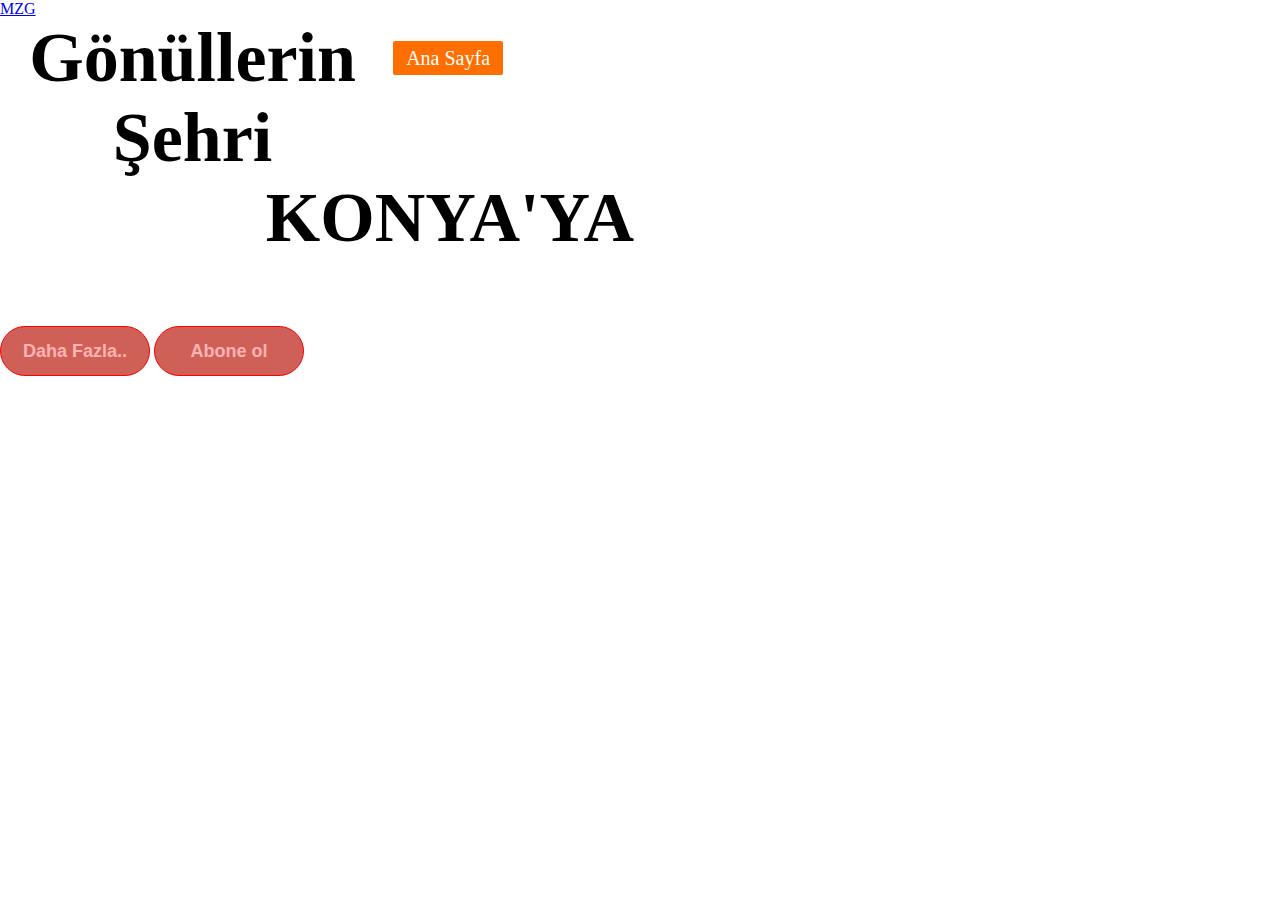
==== index.html @ 87d497ff "Add files via upload" ====
<!DOCTYPE html>
<html lang="en">
<head>
    <meta charset="UTF-8">
    <meta name="viewport" content="width=device-width, initial-scale=1.0">
    <title>MZG</title>
    <link rel="stylesheet" href="style.css">
</head>
<body>
    <div class="container">
        <div class="navbar">
            <div class="logo">
                <a href="#">MZG</a>
            </div>
            <ul>
                <!-- Buraya id ekleyip tıklayınca sayfanın ilgili bölümüne inen ekle -->
                <li><a href="#" class="active"> Ana Sayfa </a></li>
                <li><a href="#"> Gezilecek Yerler </a></li>
                <li><a href="#"> Kültürel Yerler </a></li>
                <li><a href="#"> Yemekler </a></li>
                <li><a href="#"> Hakkımızda </a></li>
                <li><a href="#"> İletişim </a></li>
            </ul>
        </div>
        <div class="center">
            <h1>Gönüllerin Şehri KONYA'YA</h1>
            <h2>HOŞGELDİNİZ</h2>
            <div class="buttons">
                <button>Daha Fazla..</button>
                <button>Abone ol</button>
            </div>
        </div>
    </div>
</body>
</html>
---- style.css ----
*{
    margin: 0;
    padding: 0;
}

.container{
    /* Logo eklemek için url ye resmin adını yaz abc.jpg  */
    background: url(deniz.jpg); 
    height: 100vh;
    background-size: 100% 100%;
}

.container.navbar {
    width: 100%;
    height: 80px;
    background: rgba(200,30,40,0.4);
}



.navbar.logo{
    display: inline-block;
    margin-left: 50px;
    margin-top: 20px;
    float: left; /* Logoyu sola hizala */
    margin-left: 50px;
    margin-top: 20px;
}

.navbar.logo a{
    /* Alt çizgiyi silmek için */
    text-decoration: none; 
    font-size: 30px;
    font-family: sans-serif;
    color: #f3f3f3;
}

.navbar ul {
    float: right; /* Menüyü sağa hizala */
    margin-right: 50px;
}

.navbar ul li{
    /* Başındaki madde işaretlerini silmek için */
    list-style: none;
    /* Yanyana sıralama */
    display: inline-block;
    margin: 0 8px;
    line-height: 80px;
}

.navbar ul li a{
    color: white;
    text-decoration: none;
    font-size: 20px;
    padding: 6px 13px;
    /* navbardaki font ayarlama */
    font-family: Roboto;
    transition: 0.5s;
}

.navbar ul li a.active,
.navbar ul li a:hover{
    background: #ff6e00;
    border-radius: 2px;
}
.container.center{
    position: absolute;
    top: 50%;
    left: 50%;
    transform: translate(-50%,-50%);
    font-family: sans-serif;
    user-select: none;
}
.center h1{
    color: black;
    font-size: 70px;
    font-weight: bold;
    width: 900px;
    text-align: center;
}

.center h2{
    color: white;
    font-size: 50px;
    font-weight: bold;
    width: 885px;
    margin-top: 10px;
    text-align: center;
}

.center.buttons{
    margin: 35px 280px;
}

.buttons button{
    height: 50px;
    width: 150px;
    font-size: 18px;
    font-weight: bold;
    color: #ffb3b3;
    background: rgb(207,96,88);
    border: solid 1px red;
    cursor: pointer;
    outline: none;
    border-radius: 25px;
    transition: .5s;
}
.buttons button:hover{
    background: #f3f3f3;
}
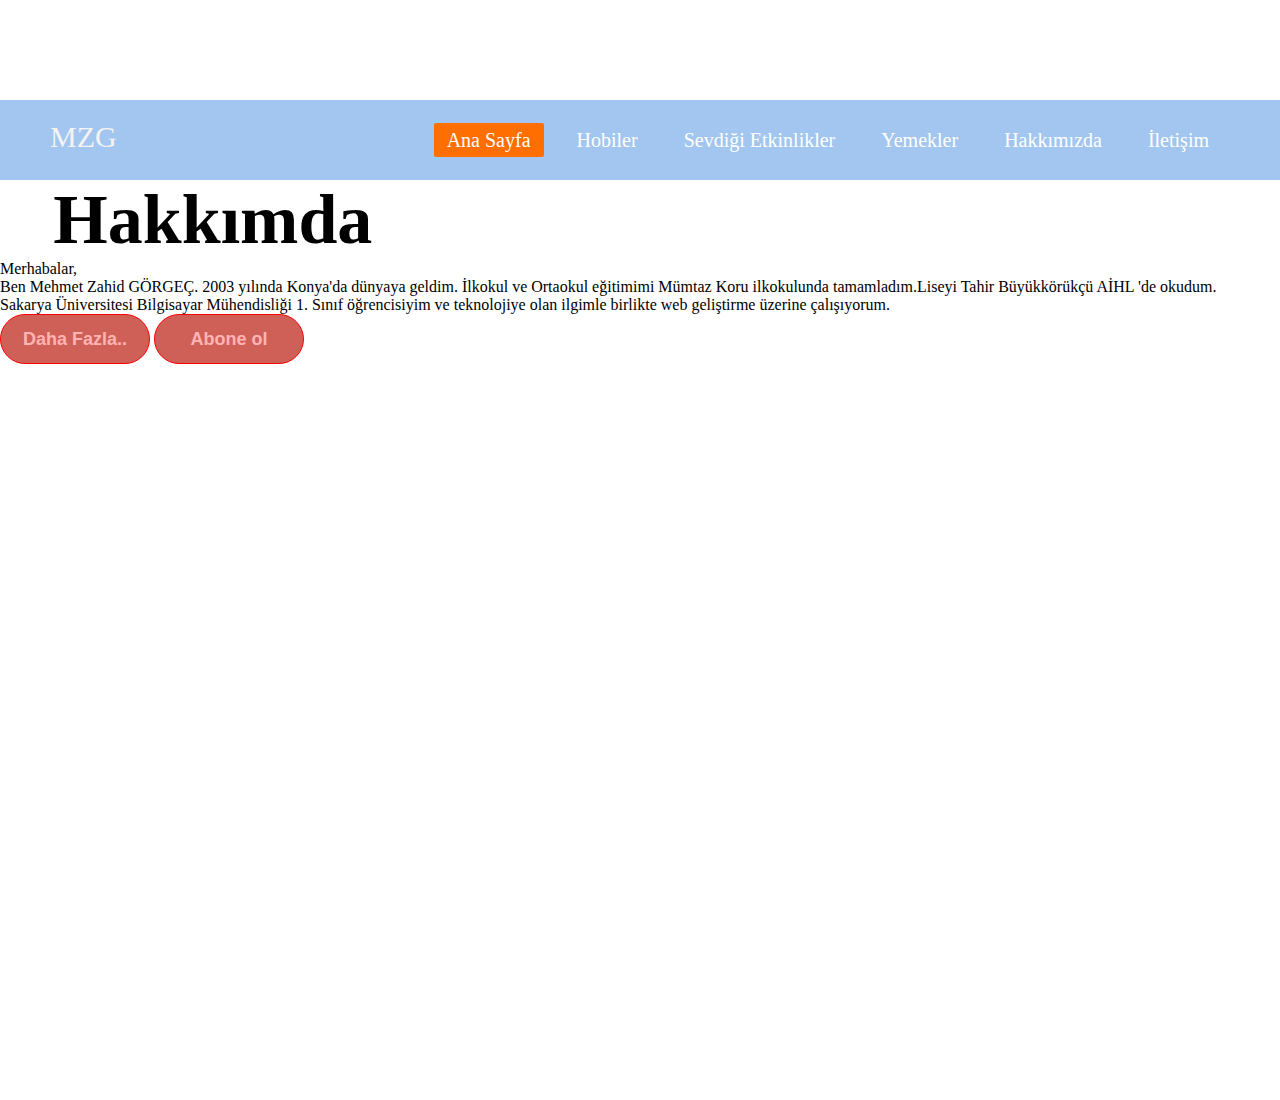
==== commit 143d42b2: "Add files via upload" ====
--- a/index.html
+++ b/index.html
@@ -7,29 +7,34 @@
     <link rel="stylesheet" href="style.css">
 </head>
 <body>
-    <div class="container">
-        <div class="navbar">
-            <div class="logo">
-                <a href="#">MZG</a>
+    <section>
+        <div class="container">
+            <div class="navbar">
+                <div class="logo">
+                   <a href="">MZG</a>
+                </div>
+                <ul>
+                    <!-- Buraya id ekleyip tıklayınca sayfanın ilgili bölümüne inen ekle -->
+                    <li><a href="#" class="active"> Ana Sayfa </a></li>
+                    <li><a href="#"> Hobiler </a></li>
+                    <li><a href="#"> Sevdiği Etkinlikler </a></li>
+                    <li><a href="#"> Yemekler </a></li>
+                    <li><a href="#"> Hakkımızda </a></li>
+                    <li><a href="#"> İletişim </a></li>
+                </ul>
+                </div>
+            <div class="center">
+                <h1>Hakkımda</h1>
+                <p>Merhabalar,</p>
+                <p>Ben Mehmet Zahid GÖRGEÇ. 2003 yılında Konya'da dünyaya geldim. İlkokul ve Ortaokul eğitimimi Mümtaz Koru ilkokulunda tamamladım.Liseyi Tahir Büyükkörükçü AİHL 'de okudum.</p>
+                <p>Sakarya Üniversitesi Bilgisayar Mühendisliği 1. Sınıf öğrencisiyim ve teknolojiye olan ilgimle birlikte web geliştirme üzerine çalışıyorum.</p>
             </div>
-            <ul>
-                <!-- Buraya id ekleyip tıklayınca sayfanın ilgili bölümüne inen ekle -->
-                <li><a href="#" class="active"> Ana Sayfa </a></li>
-                <li><a href="#"> Gezilecek Yerler </a></li>
-                <li><a href="#"> Kültürel Yerler </a></li>
-                <li><a href="#"> Yemekler </a></li>
-                <li><a href="#"> Hakkımızda </a></li>
-                <li><a href="#"> İletişim </a></li>
-            </ul>
-        </div>
-        <div class="center">
-            <h1>Gönüllerin Şehri KONYA'YA</h1>
-            <h2>HOŞGELDİNİZ</h2>
             <div class="buttons">
                 <button>Daha Fazla..</button>
                 <button>Abone ol</button>
             </div>
+            </div>
         </div>
-    </div>
+    </section>
 </body>
 </html>
--- a/style.css
+++ b/style.css
@@ -1,37 +1,49 @@
+html{ 
+    scroll-behavior: smooth; /* geçişlerin yumuşak olması için*/
+}
+
 *{
+    padding: 0; /*her yerde geçerli*/
     margin: 0;
-    padding: 0;
+    box-sizing: border-box;
+    list-style: none;
+    text-decoration: none;
+}
+body{
+    font-family: 'Montserrat', 'sans-serif';
+}
+img{
+    width: 100%;
+}
+section{
+    padding: 100px 0;
 }
 
 .container{
     /* Logo eklemek için url ye resmin adını yaz abc.jpg  */
-    background: url(deniz.jpg); 
+    background: url(Mavi_Foto.jpg); 
     height: 100vh;
     background-size: 100% 100%;
 }
 
-.container.navbar {
+.navbar {
     width: 100%;
     height: 80px;
-    background: rgba(200,30,40,0.4);
+    background: rgba(22,112,214,0.4);
 }
 
-
-
-.navbar.logo{
+.logo{
     display: inline-block;
     margin-left: 50px;
     margin-top: 20px;
-    float: left; /* Logoyu sola hizala */
-    margin-left: 50px;
-    margin-top: 20px;
+    
 }
 
-.navbar.logo a{
+.logo a{
     /* Alt çizgiyi silmek için */
     text-decoration: none; 
     font-size: 30px;
-    font-family: sans-serif;
+    font-family: Roboto;
     color: #f3f3f3;
 }
 
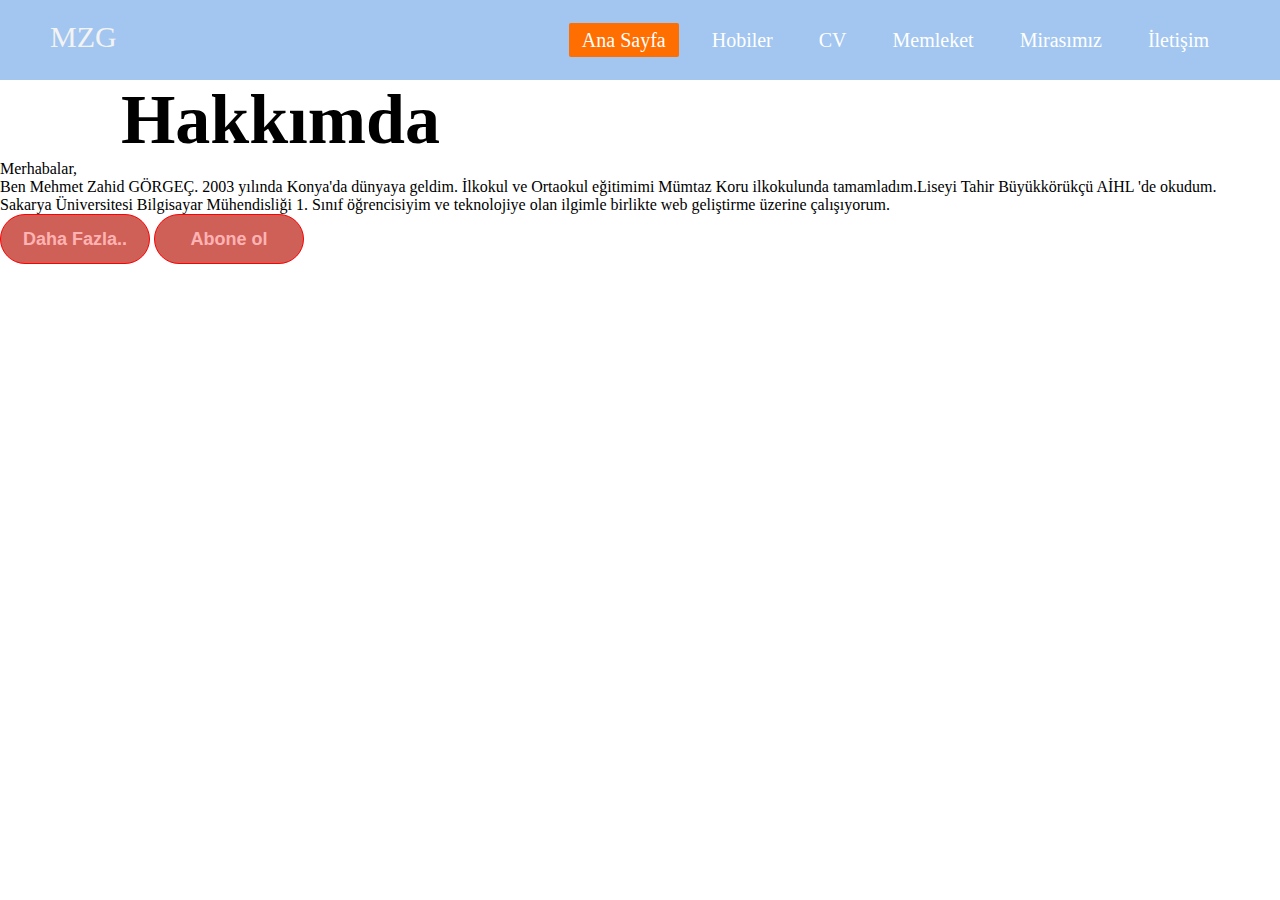
==== commit 2da39650: "Add files via upload" ====
--- a/index.html
+++ b/index.html
@@ -17,9 +17,9 @@
                     <!-- Buraya id ekleyip tıklayınca sayfanın ilgili bölümüne inen ekle -->
                     <li><a href="#" class="active"> Ana Sayfa </a></li>
                     <li><a href="#"> Hobiler </a></li>
-                    <li><a href="#"> Sevdiği Etkinlikler </a></li>
-                    <li><a href="#"> Yemekler </a></li>
-                    <li><a href="#"> Hakkımızda </a></li>
+                    <li><a href="#"> CV </a></li>
+                    <li><a href="#"> Memleket </a></li>
+                    <li><a href="#"> Mirasımız </a></li>
                     <li><a href="#"> İletişim </a></li>
                 </ul>
                 </div>
--- a/style.css
+++ b/style.css
@@ -15,9 +15,9 @@
 img{
     width: 100%;
 }
-section{
+/* section{
     padding: 100px 0;
-}
+} */
 
 .container{
     /* Logo eklemek için url ye resmin adını yaz abc.jpg  */
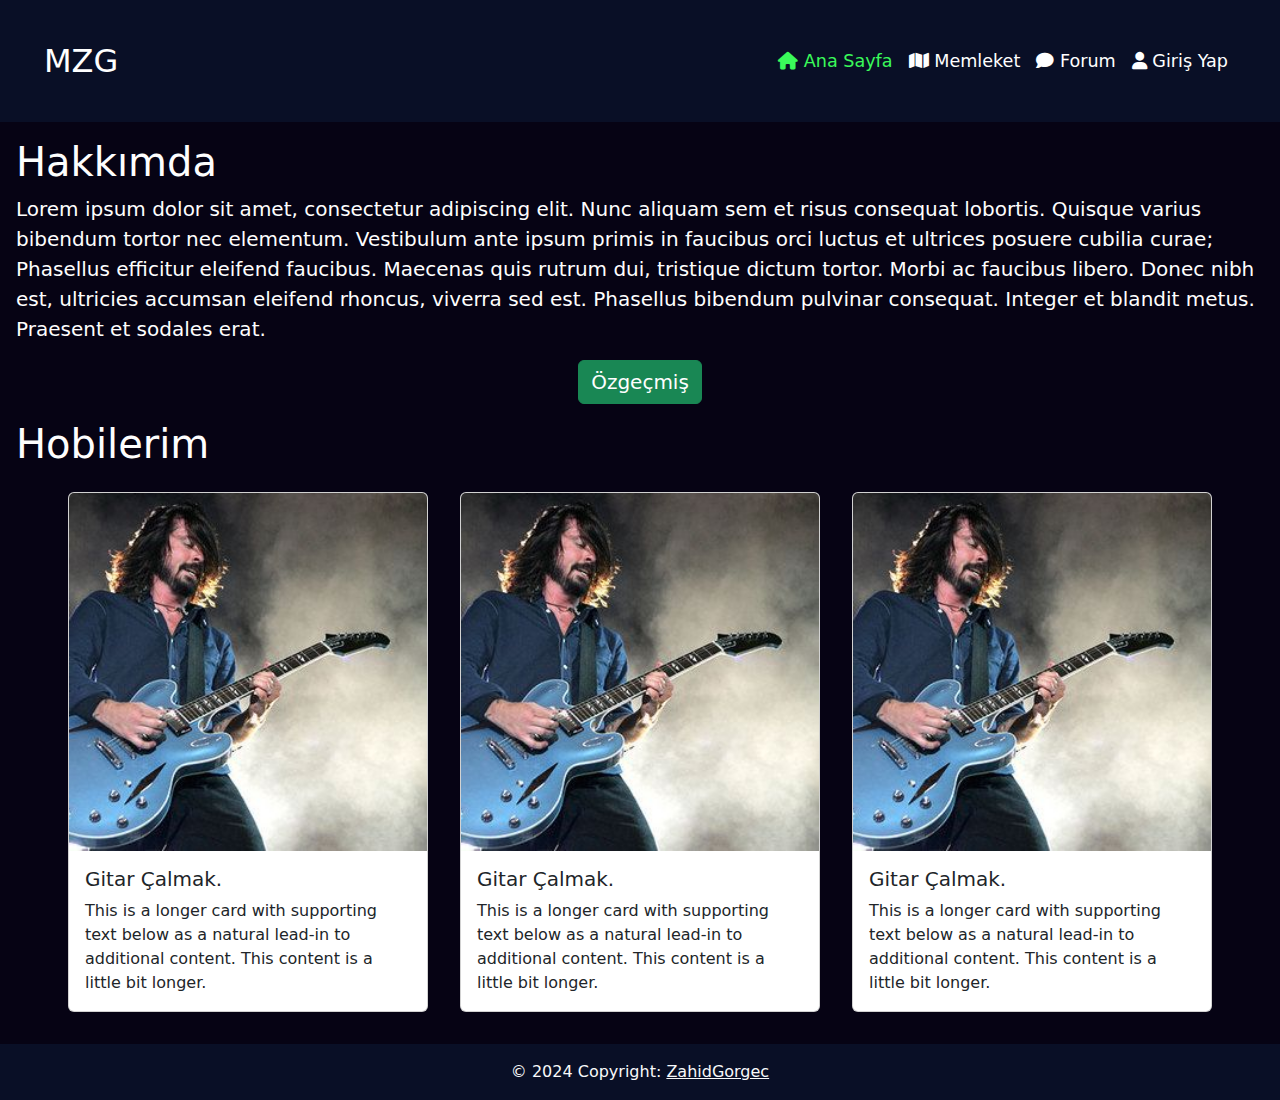
==== commit d267972d: "Add files via upload" ====
--- a/index.html
+++ b/index.html
@@ -3,38 +3,80 @@
 <head>
     <meta charset="UTF-8">
     <meta name="viewport" content="width=device-width, initial-scale=1.0">
+    <link rel="stylesheet" href="https://cdnjs.cloudflare.com/ajax/libs/font-awesome/6.5.1/css/all.min.css">
+    <link rel="stylesheet" href="style.css",>
+    <link href="https://cdn.jsdelivr.net/npm/bootstrap@5.3.3/dist/css/bootstrap.min.css" rel="stylesheet">
+    <script src="https://cdn.jsdelivr.net/npm/bootstrap@5.3.3/dist/js/bootstrap.bundle.min.js"></script>
     <title>MZG</title>
-    <link rel="stylesheet" href="style.css">
 </head>
-<body>
-    <section>
-        <div class="container">
-            <div class="navbar">
-                <div class="logo">
-                   <a href="">MZG</a>
+<body style="background-color: #060314;">
+  <!--navbar-->
+    <nav style="padding: 2rem;font-size: 1.1rem;" class="navbar navbar-expand-lg">
+        <div class="container-fluid">
+          <a style="font-size: 2rem;" class="navbar-brand" href="#">MZG</a>
+          <div>
+            <button class="navbar-toggler" type="button" data-bs-toggle="collapse" data-bs-target="#navbarNavAltMarkup" aria-controls="navbarNavAltMarkup" aria-expanded="false" aria-label="Toggle navigation">
+                <span class="navbar-toggler-icon"></span>
+              </button>
+              <div class="collapse navbar-collapse" id="navbarNavAltMarkup">
+                <div class="navbar-nav">
+                  <a class="nav-link active" style="color: #3afa5a;" aria-current="page" href="#"><i class="fa-solid fa-house"></i> Ana Sayfa</a>
+                  <a class="nav-link" href="#"><i class="fa-solid fa-map"></i> Memleket</a>
+                  <a class="nav-link" href="#"><i class="fa-solid fa-comment"></i> Forum</a>
+                  <a class="nav-link" href="#"><i class="fa-solid fa-user"></i> Giriş Yap </a>
                 </div>
-                <ul>
-                    <!-- Buraya id ekleyip tıklayınca sayfanın ilgili bölümüne inen ekle -->
-                    <li><a href="#" class="active"> Ana Sayfa </a></li>
-                    <li><a href="#"> Hobiler </a></li>
-                    <li><a href="#"> CV </a></li>
-                    <li><a href="#"> Memleket </a></li>
-                    <li><a href="#"> Mirasımız </a></li>
-                    <li><a href="#"> İletişim </a></li>
-                </ul>
-                </div>
-            <div class="center">
-                <h1>Hakkımda</h1>
-                <p>Merhabalar,</p>
-                <p>Ben Mehmet Zahid GÖRGEÇ. 2003 yılında Konya'da dünyaya geldim. İlkokul ve Ortaokul eğitimimi Mümtaz Koru ilkokulunda tamamladım.Liseyi Tahir Büyükkörükçü AİHL 'de okudum.</p>
-                <p>Sakarya Üniversitesi Bilgisayar Mühendisliği 1. Sınıf öğrencisiyim ve teknolojiye olan ilgimle birlikte web geliştirme üzerine çalışıyorum.</p>
+              </div>
+          </div>
+          
+        </div>
+      </nav>
+      <!--hakkımda-->
+      <div class="about">
+          <h1>Hakkımda</h1>
+          <p>Lorem ipsum dolor sit amet, consectetur adipiscing elit. Nunc aliquam sem et risus consequat lobortis. Quisque varius bibendum tortor nec elementum. Vestibulum ante ipsum primis in faucibus orci luctus et ultrices posuere cubilia curae; Phasellus efficitur eleifend faucibus. Maecenas quis rutrum dui, tristique dictum tortor. Morbi ac faucibus libero. Donec nibh est, ultricies accumsan eleifend rhoncus, viverra sed est. Phasellus bibendum pulvinar consequat. Integer et blandit metus. Praesent et sodales erat.</p>
+          <div class="about-button">
+            <button type="button" class="btn btn-success"><a style="color: #fefefe;text-decoration: none;font-size: 1.25rem;" href="#">Özgeçmiş</a></button>
+          </div>
+      </div>
+      <!--hobilerim-->
+      <div class="hobby">
+        <h1>Hobilerim</h1>
+        <div class="card-deck">
+          <div class="card" >
+            <img class="card-img-top" src="./big_dave-grohl.jpg" alt="Card image cap">
+            <div class="card-body">
+              <h5 class="card-title">Gitar Çalmak.</h5>
+              <p class="card-text">This is a longer card with supporting text below as a natural lead-in to additional content. This content is a little bit longer.</p>
             </div>
-            <div class="buttons">
-                <button>Daha Fazla..</button>
-                <button>Abone ol</button>
+          </div>
+          <div class="card" >
+            <img class="card-img-top" src="./big_dave-grohl.jpg" alt="Card image cap">
+            <div class="card-body">
+              <h5 class="card-title">Gitar Çalmak.</h5>
+              <p class="card-text">This is a longer card with supporting text below as a natural lead-in to additional content. This content is a little bit longer.</p>
             </div>
+          </div>
+          <div class="card" >
+            <img class="card-img-top" src="./big_dave-grohl.jpg" alt="Card image cap">
+            <div class="card-body">
+              <h5 class="card-title">Gitar Çalmak.</h5>
+              <p class="card-text">This is a longer card with supporting text below as a natural lead-in to additional content. This content is a little bit longer.</p>
             </div>
+          </div>
+          </div>
         </div>
-    </section>
+      </div>
+      <!--footer-->
+      <footer style="background-color: #090F26;" class="text-center text-lg-start">
+        <!-- Copyright -->
+        <div class="text-center text-light p-3">
+          © 2024 Copyright:
+          <a class="text-light" >ZahidGorgec</a>
+        </div>
+        <!-- Copyright -->
+      </footer>
+      <!--
+      venoox was here!
+      -->
 </body>
-</html>
+</html>--- a/style.css
+++ b/style.css
@@ -1,123 +1,60 @@
-html{ 
-    scroll-behavior: smooth; /* geçişlerin yumuşak olması için*/
-}
-
 *{
-    padding: 0; /*her yerde geçerli*/
     margin: 0;
+    padding: 0;
     box-sizing: border-box;
-    list-style: none;
-    text-decoration: none;
 }
 body{
-    font-family: 'Montserrat', 'sans-serif';
 }
-img{
+.navbar{
+    background-color: #090F26;
+}
+.navbar a{
+    color: #fff;
+}
+.navbar a:hover{
+    color: #3afa5a;
+}
+.about{
+    color: #fefefe;
+    margin: 1rem;
+}
+.about p{
+    font-size: 1.25rem;
+}
+.about-button{
     width: 100%;
-}
-/* section{
-    padding: 100px 0;
-} */
-
-.container{
-    /* Logo eklemek için url ye resmin adını yaz abc.jpg  */
-    background: url(Mavi_Foto.jpg); 
-    height: 100vh;
-    background-size: 100% 100%;
-}
-
-.navbar {
-    width: 100%;
-    height: 80px;
-    background: rgba(22,112,214,0.4);
-}
-
-.logo{
-    display: inline-block;
-    margin-left: 50px;
-    margin-top: 20px;
-    
-}
-
-.logo a{
-    /* Alt çizgiyi silmek için */
-    text-decoration: none; 
-    font-size: 30px;
-    font-family: Roboto;
-    color: #f3f3f3;
-}
-
-.navbar ul {
-    float: right; /* Menüyü sağa hizala */
-    margin-right: 50px;
-}
-
-.navbar ul li{
-    /* Başındaki madde işaretlerini silmek için */
-    list-style: none;
-    /* Yanyana sıralama */
-    display: inline-block;
-    margin: 0 8px;
-    line-height: 80px;
-}
-
-.navbar ul li a{
-    color: white;
-    text-decoration: none;
-    font-size: 20px;
-    padding: 6px 13px;
-    /* navbardaki font ayarlama */
-    font-family: Roboto;
-    transition: 0.5s;
-}
-
-.navbar ul li a.active,
-.navbar ul li a:hover{
-    background: #ff6e00;
-    border-radius: 2px;
-}
-.container.center{
-    position: absolute;
-    top: 50%;
-    left: 50%;
-    transform: translate(-50%,-50%);
-    font-family: sans-serif;
-    user-select: none;
-}
-.center h1{
-    color: black;
-    font-size: 70px;
-    font-weight: bold;
-    width: 900px;
     text-align: center;
 }
+.hobby{
+    display: flex;
+    justify-content: center;
+    flex-direction: column;
+    margin: 1rem;
+    color: #fefefe;
+}
+.card-deck{
+    width: 100%;
+    display: flex;
+    align-items: center;
+    justify-content: center;
+    flex-direction: row;
 
-.center h2{
-    color: white;
-    font-size: 50px;
-    font-weight: bold;
-    width: 885px;
-    margin-top: 10px;
-    text-align: center;
+    flex-wrap: wrap;
 }
+.card{
+    width: 360px;
+    height: 220px;
 
-.center.buttons{
-    margin: 35px 280px;
+    margin: 1rem;
 }
-
-.buttons button{
-    height: 50px;
-    width: 150px;
-    font-size: 18px;
-    font-weight: bold;
-    color: #ffb3b3;
-    background: rgb(207,96,88);
-    border: solid 1px red;
-    cursor: pointer;
-    outline: none;
-    border-radius: 25px;
-    transition: .5s;
-}
-.buttons button:hover{
-    background: #f3f3f3;
-}
+@media only screen and (max-width: 860px) {
+    .card-deck{
+        flex-direction: column;
+    }
+    .card{
+        width: 250px;
+        height: 130px;
+    
+    }
+    
+  }
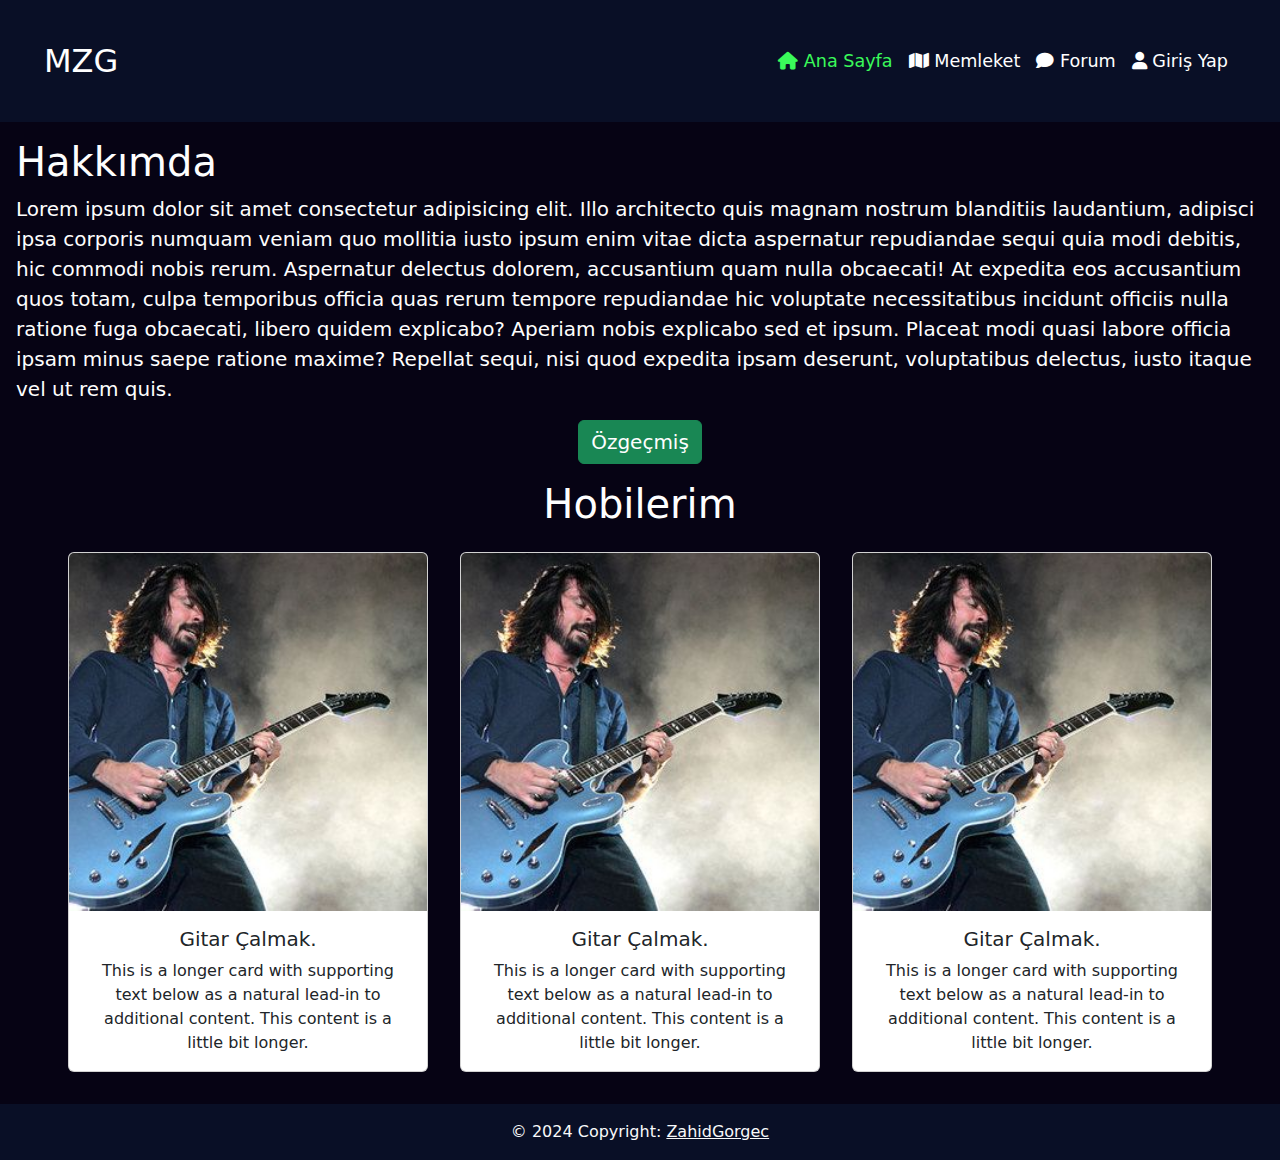
==== commit 6ec1e50f: "Add files via upload" ====
--- a/index.html
+++ b/index.html
@@ -33,9 +33,9 @@
       <!--hakkımda-->
       <div class="about">
           <h1>Hakkımda</h1>
-          <p>Lorem ipsum dolor sit amet, consectetur adipiscing elit. Nunc aliquam sem et risus consequat lobortis. Quisque varius bibendum tortor nec elementum. Vestibulum ante ipsum primis in faucibus orci luctus et ultrices posuere cubilia curae; Phasellus efficitur eleifend faucibus. Maecenas quis rutrum dui, tristique dictum tortor. Morbi ac faucibus libero. Donec nibh est, ultricies accumsan eleifend rhoncus, viverra sed est. Phasellus bibendum pulvinar consequat. Integer et blandit metus. Praesent et sodales erat.</p>
+          <p>Lorem ipsum dolor sit amet consectetur adipisicing elit. Illo architecto quis magnam nostrum blanditiis laudantium, adipisci ipsa corporis numquam veniam quo mollitia iusto ipsum enim vitae dicta aspernatur repudiandae sequi quia modi debitis, hic commodi nobis rerum. Aspernatur delectus dolorem, accusantium quam nulla obcaecati! At expedita eos accusantium quos totam, culpa temporibus officia quas rerum tempore repudiandae hic voluptate necessitatibus incidunt officiis nulla ratione fuga obcaecati, libero quidem explicabo? Aperiam nobis explicabo sed et ipsum. Placeat modi quasi labore officia ipsam minus saepe ratione maxime? Repellat sequi, nisi quod expedita ipsam deserunt, voluptatibus delectus, iusto itaque vel ut rem quis.</p>
           <div class="about-button">
-            <button type="button" class="btn btn-success"><a style="color: #fefefe;text-decoration: none;font-size: 1.25rem;" href="#">Özgeçmiş</a></button>
+            <button type="button" class="btn btn-success"><a style="color: #fefefe;text-decoration: none;font-size: 1.25rem;" href="./cv.html">Özgeçmiş</a></button>
           </div>
       </div>
       <!--hobilerim-->
@@ -63,6 +63,7 @@
               <p class="card-text">This is a longer card with supporting text below as a natural lead-in to additional content. This content is a little bit longer.</p>
             </div>
           </div>
+          
           </div>
         </div>
       </div>
--- a/style.css
+++ b/style.css
@@ -31,6 +31,8 @@
     flex-direction: column;
     margin: 1rem;
     color: #fefefe;
+    text-align: center;
+
 }
 .card-deck{
     width: 100%;
@@ -40,12 +42,31 @@
     flex-direction: row;
 
     flex-wrap: wrap;
+
 }
 .card{
     width: 360px;
     height: 220px;
 
     margin: 1rem;
+}
+.main-body{
+    display: flex;
+    flex-direction: row;
+    justify-content: space-evenly;
+    height: 100vh;
+}
+.left-panel{
+    color: #fefefe;
+    background-color: #090F26;
+    width: 45%;
+    height: 100%;
+    display: flex;
+    justify-content: center;
+}
+.right-panel{
+    width: 55%;
+    height: 100%;
 }
 @media only screen and (max-width: 860px) {
     .card-deck{
@@ -56,5 +77,11 @@
         height: 130px;
     
     }
+    .main-body{
+        flex-direction: column;
+    }
+    .left-panel{
+        width: 100%;
+    }
     
   }
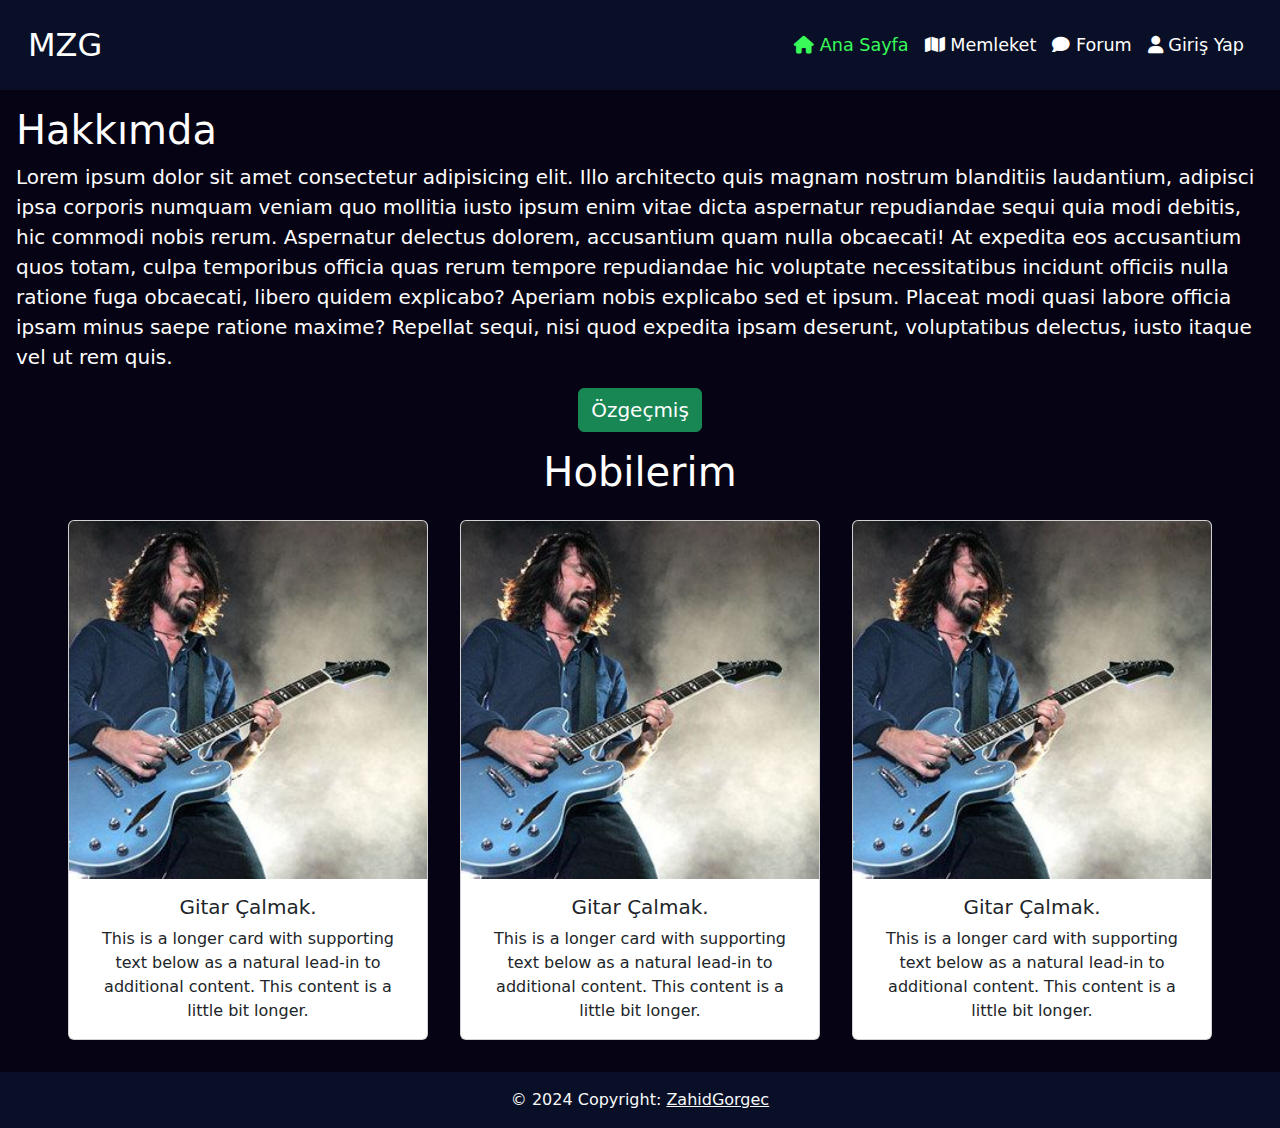
==== commit 4afb5bf4: "Add files via upload" ====
--- a/index.html
+++ b/index.html
@@ -11,7 +11,7 @@
 </head>
 <body style="background-color: #060314;">
   <!--navbar-->
-    <nav style="padding: 2rem;font-size: 1.1rem;" class="navbar navbar-expand-lg">
+    <nav style="padding: 1rem;font-size: 1.1rem;" class="navbar navbar-expand-lg">
         <div class="container-fluid">
           <a style="font-size: 2rem;" class="navbar-brand" href="#">MZG</a>
           <div>
@@ -31,10 +31,10 @@
         </div>
       </nav>
       <!--hakkımda-->
-      <div class="about">
+      <div class="about1">
           <h1>Hakkımda</h1>
           <p>Lorem ipsum dolor sit amet consectetur adipisicing elit. Illo architecto quis magnam nostrum blanditiis laudantium, adipisci ipsa corporis numquam veniam quo mollitia iusto ipsum enim vitae dicta aspernatur repudiandae sequi quia modi debitis, hic commodi nobis rerum. Aspernatur delectus dolorem, accusantium quam nulla obcaecati! At expedita eos accusantium quos totam, culpa temporibus officia quas rerum tempore repudiandae hic voluptate necessitatibus incidunt officiis nulla ratione fuga obcaecati, libero quidem explicabo? Aperiam nobis explicabo sed et ipsum. Placeat modi quasi labore officia ipsam minus saepe ratione maxime? Repellat sequi, nisi quod expedita ipsam deserunt, voluptatibus delectus, iusto itaque vel ut rem quis.</p>
-          <div class="about-button">
+          <div class="about1-button">
             <button type="button" class="btn btn-success"><a style="color: #fefefe;text-decoration: none;font-size: 1.25rem;" href="./cv.html">Özgeçmiş</a></button>
           </div>
       </div>
@@ -76,8 +76,6 @@
         </div>
         <!-- Copyright -->
       </footer>
-      <!--
-      venoox was here!
-      -->
+      
 </body>
 </html>--- a/style.css
+++ b/style.css
@@ -1,31 +1,36 @@
-*{
+* {
     margin: 0;
     padding: 0;
     box-sizing: border-box;
 }
-body{
-}
-.navbar{
+
+.navbar {
     background-color: #090F26;
 }
-.navbar a{
+
+.navbar a {
     color: #fff;
 }
-.navbar a:hover{
+
+.navbar a:hover {
     color: #3afa5a;
 }
-.about{
+
+.about1 {
     color: #fefefe;
     margin: 1rem;
 }
-.about p{
+
+.about1 p {
     font-size: 1.25rem;
 }
-.about-button{
+
+.about1-button {
     width: 100%;
     text-align: center;
 }
-.hobby{
+
+.hobby {
     display: flex;
     justify-content: center;
     flex-direction: column;
@@ -34,7 +39,8 @@
     text-align: center;
 
 }
-.card-deck{
+
+.card-deck {
     width: 100%;
     display: flex;
     align-items: center;
@@ -44,44 +50,164 @@
     flex-wrap: wrap;
 
 }
-.card{
+
+.card {
     width: 360px;
     height: 220px;
 
     margin: 1rem;
 }
-.main-body{
+
+.main-body {
     display: flex;
     flex-direction: row;
     justify-content: space-evenly;
-    height: 100vh;
-}
-.left-panel{
+}
+
+.left-panel {
     color: #fefefe;
-    background-color: #090F26;
-    width: 45%;
+    /* background-color: #090F26; */
+    background-color: #031149;
+    width: 22%;
     height: 100%;
     display: flex;
+    padding-bottom: 20px;
     justify-content: center;
-}
-.right-panel{
-    width: 55%;
+    padding: 2.5rem;
+}
+
+.profileText {
+    position: relative;
+    display: flex;
+    flex-direction: column;
+    align-items: center;
+
+}
+
+.profileText.imgBox {
+    position: relative;
+    border-radius: 50%;
+    overflow: hidden;
+}
+
+.profileText.imgBox img {
+    position: absolute;
+    top: 0;
+    left: 0;
+    width: 100%;
     height: 100%;
-}
+    object-fit: cover;
+}
+
+.profileText h2 {
+    color: #fff;
+    font-size: 1.5em;
+    margin-top: 20px;
+    text-align: center;
+    font-weight: 600;
+    line-height: 1.4em;
+}
+
+.profileText h2 span {
+    font-size: 0.8em;
+    font-weight: 300;
+}
+
+.main-body ul {
+    list-style-type: none;
+    /* Listeden noktayı çıkarma */
+}
+
+.diller .percent {
+    position: relative;
+    width: 100%;
+    height: 6px;
+    background-color: #081921;
+    display: block;
+    margin-top: 5px;
+}
+
+.diller .percent div {
+    position: absolute;
+    top: 0;
+    left: 0;
+    height: 100%;
+    background-color: #03a9f4;
+}
+
+.line {
+    border-bottom: 1px solid #ccc;
+    /* Renk ve kalınlık ayarlayabilirsiniz */
+    margin-bottom: 20px;
+    /* İsteğe bağlı, çizginin altındaki boşluğu ayarlar */
+}
+
+.right-panel {
+    padding: 2.5rem;
+    width: 78%;
+}
+
+.about2 {
+    margin-bottom: 50px;
+}
+
+.about2:last-child {
+    margin-bottom: 0;
+}
+
+.title2 {
+    color: #031147;
+    text-transform: uppercase;
+    letter-spacing: 1px;
+    margin-bottom: 10px;
+}
+
+.about2 p {
+    color: #090F26;
+}
+
+.egitim ul {
+    display: flex;
+    list-style-type: none;
+    /* Listeden noktayı çıkarma */
+    flex-direction: row;
+}
+
+.egitim.yil {
+    display: flex;
+    flex-direction: row;
+}
+
+.egitim.okul {
+    display: flex;
+    flex-direction: row;
+}
+
+.egitim.hazirlik {
+    display: flex;
+    flex-direction: row;
+}
+
 @media only screen and (max-width: 860px) {
-    .card-deck{
+    .card-deck {
         flex-direction: column;
     }
-    .card{
+
+    .card {
         width: 250px;
         height: 130px;
-    
-    }
-    .main-body{
+
+    }
+
+    .main-body {
         flex-direction: column;
     }
-    .left-panel{
+
+    .left-panel {
         width: 100%;
     }
-    
-  }
+
+    .right-panel {
+        width: 100%;
+    }
+}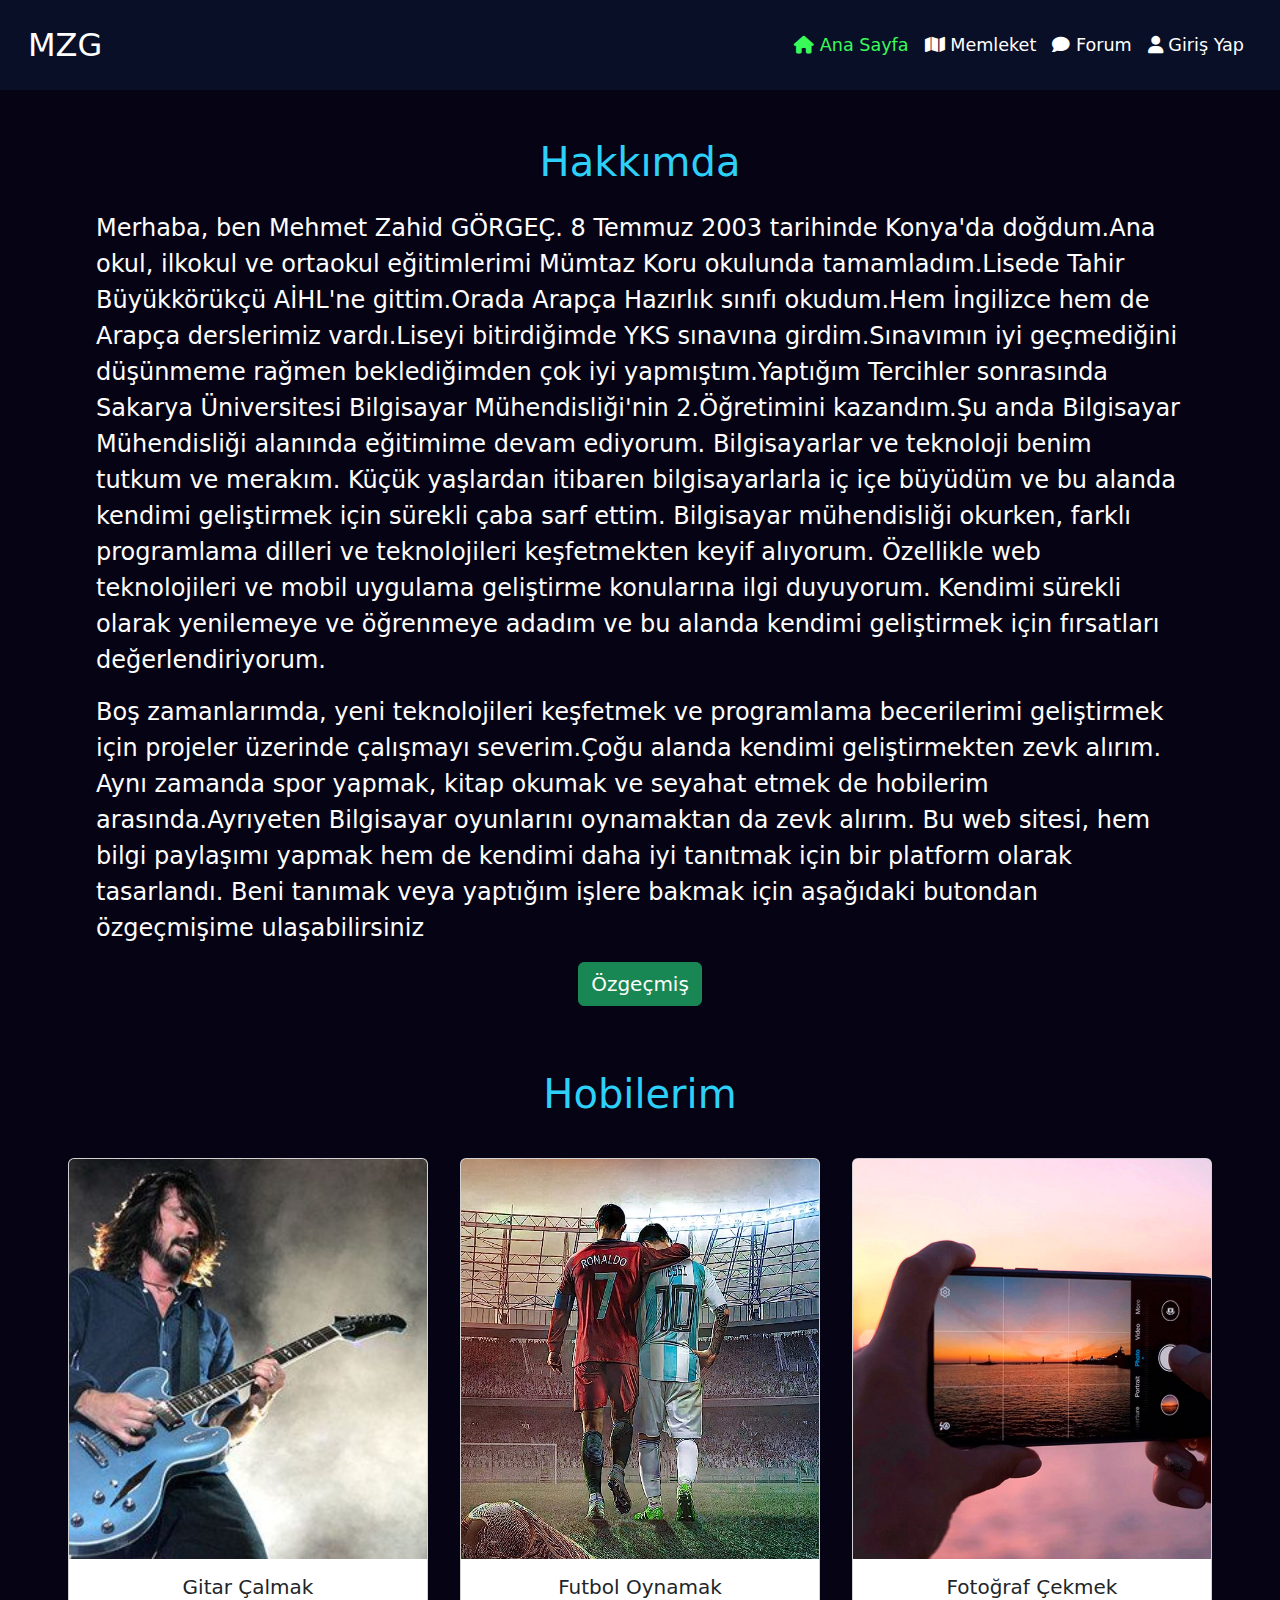
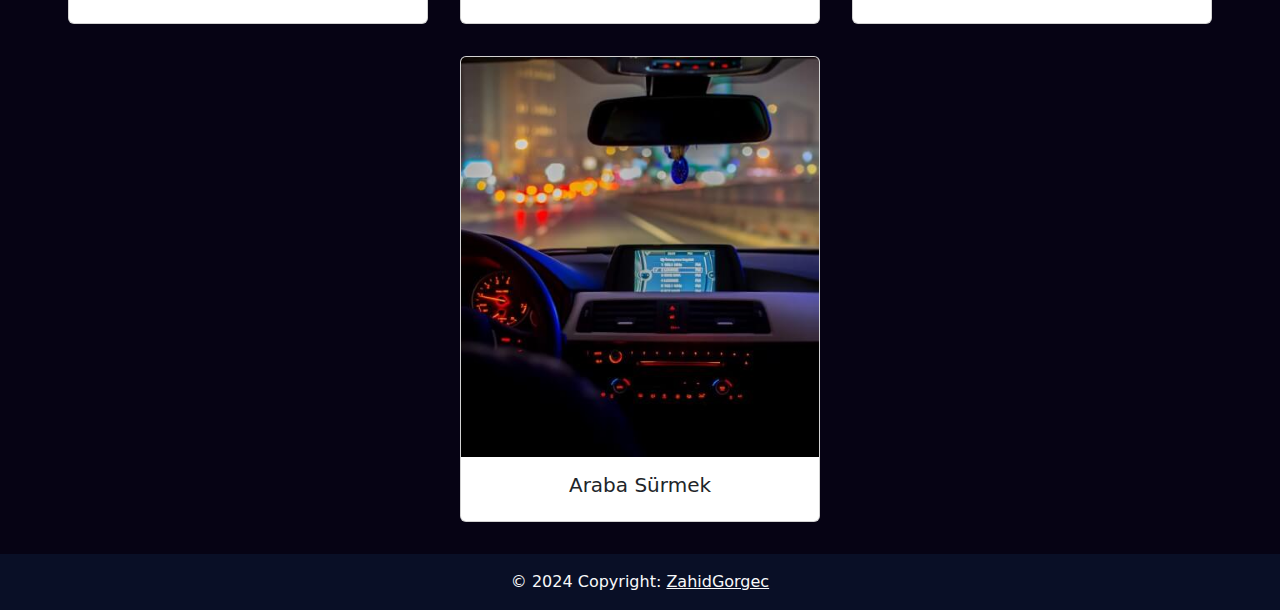
==== commit 3dadfa58: "Add files via upload" ====
--- a/index.html
+++ b/index.html
@@ -1,81 +1,104 @@
 <!DOCTYPE html>
 <html lang="en">
+
 <head>
-    <meta charset="UTF-8">
-    <meta name="viewport" content="width=device-width, initial-scale=1.0">
-    <link rel="stylesheet" href="https://cdnjs.cloudflare.com/ajax/libs/font-awesome/6.5.1/css/all.min.css">
-    <link rel="stylesheet" href="style.css",>
-    <link href="https://cdn.jsdelivr.net/npm/bootstrap@5.3.3/dist/css/bootstrap.min.css" rel="stylesheet">
-    <script src="https://cdn.jsdelivr.net/npm/bootstrap@5.3.3/dist/js/bootstrap.bundle.min.js"></script>
-    <title>MZG</title>
+  <meta charset="UTF-8">
+  <meta name="viewport" content="width=device-width, initial-scale=1.0">
+  <link rel="stylesheet" href="https://cdnjs.cloudflare.com/ajax/libs/font-awesome/6.5.1/css/all.min.css">
+  <link rel="stylesheet" href="style.css" ,>
+  <link href="https://cdn.jsdelivr.net/npm/bootstrap@5.3.3/dist/css/bootstrap.min.css" rel="stylesheet">
+  <script src="https://cdn.jsdelivr.net/npm/bootstrap@5.3.3/dist/js/bootstrap.bundle.min.js"></script>
+  <title>MZG</title>
 </head>
+
 <body style="background-color: #060314;">
   <!--navbar-->
-    <nav style="padding: 1rem;font-size: 1.1rem;" class="navbar navbar-expand-lg">
-        <div class="container-fluid">
-          <a style="font-size: 2rem;" class="navbar-brand" href="#">MZG</a>
-          <div>
-            <button class="navbar-toggler" type="button" data-bs-toggle="collapse" data-bs-target="#navbarNavAltMarkup" aria-controls="navbarNavAltMarkup" aria-expanded="false" aria-label="Toggle navigation">
-                <span class="navbar-toggler-icon"></span>
-              </button>
-              <div class="collapse navbar-collapse" id="navbarNavAltMarkup">
-                <div class="navbar-nav">
-                  <a class="nav-link active" style="color: #3afa5a;" aria-current="page" href="#"><i class="fa-solid fa-house"></i> Ana Sayfa</a>
-                  <a class="nav-link" href="#"><i class="fa-solid fa-map"></i> Memleket</a>
-                  <a class="nav-link" href="#"><i class="fa-solid fa-comment"></i> Forum</a>
-                  <a class="nav-link" href="#"><i class="fa-solid fa-user"></i> Giriş Yap </a>
-                </div>
-              </div>
-          </div>
-          
-        </div>
-      </nav>
-      <!--hakkımda-->
-      <div class="about1">
-          <h1>Hakkımda</h1>
-          <p>Lorem ipsum dolor sit amet consectetur adipisicing elit. Illo architecto quis magnam nostrum blanditiis laudantium, adipisci ipsa corporis numquam veniam quo mollitia iusto ipsum enim vitae dicta aspernatur repudiandae sequi quia modi debitis, hic commodi nobis rerum. Aspernatur delectus dolorem, accusantium quam nulla obcaecati! At expedita eos accusantium quos totam, culpa temporibus officia quas rerum tempore repudiandae hic voluptate necessitatibus incidunt officiis nulla ratione fuga obcaecati, libero quidem explicabo? Aperiam nobis explicabo sed et ipsum. Placeat modi quasi labore officia ipsam minus saepe ratione maxime? Repellat sequi, nisi quod expedita ipsam deserunt, voluptatibus delectus, iusto itaque vel ut rem quis.</p>
-          <div class="about1-button">
-            <button type="button" class="btn btn-success"><a style="color: #fefefe;text-decoration: none;font-size: 1.25rem;" href="./cv.html">Özgeçmiş</a></button>
-          </div>
-      </div>
-      <!--hobilerim-->
-      <div class="hobby">
-        <h1>Hobilerim</h1>
-        <div class="card-deck">
-          <div class="card" >
-            <img class="card-img-top" src="./big_dave-grohl.jpg" alt="Card image cap">
-            <div class="card-body">
-              <h5 class="card-title">Gitar Çalmak.</h5>
-              <p class="card-text">This is a longer card with supporting text below as a natural lead-in to additional content. This content is a little bit longer.</p>
-            </div>
-          </div>
-          <div class="card" >
-            <img class="card-img-top" src="./big_dave-grohl.jpg" alt="Card image cap">
-            <div class="card-body">
-              <h5 class="card-title">Gitar Çalmak.</h5>
-              <p class="card-text">This is a longer card with supporting text below as a natural lead-in to additional content. This content is a little bit longer.</p>
-            </div>
-          </div>
-          <div class="card" >
-            <img class="card-img-top" src="./big_dave-grohl.jpg" alt="Card image cap">
-            <div class="card-body">
-              <h5 class="card-title">Gitar Çalmak.</h5>
-              <p class="card-text">This is a longer card with supporting text below as a natural lead-in to additional content. This content is a little bit longer.</p>
-            </div>
-          </div>
-          
+  <nav style="padding: 1rem;font-size: 1.1rem;" class="navbar navbar-expand-lg">
+    <div class="container-fluid">
+      <a style="font-size: 2rem;" class="navbar-brand" href="index.html">MZG</a>
+      <div>
+        <button class="navbar-toggler" type="button" data-bs-toggle="collapse" data-bs-target="#navbarNavAltMarkup"
+          aria-controls="navbarNavAltMarkup" aria-expanded="false" aria-label="Toggle navigation">
+          <span class="navbar-toggler-icon"></span>
+        </button>
+        <div class="collapse navbar-collapse" id="navbarNavAltMarkup">
+          <div class="navbar-nav">
+            <a class="nav-link active" style="color: #3afa5a;" aria-current="page" href="index.html"><i
+                class="fa-solid fa-house"></i> Ana Sayfa</a>
+            <a class="nav-link" href="memleket.html"><i class="fa-solid fa-map"></i> Memleket</a>
+            <a class="nav-link" href="iletisim.html"><i class="fa-solid fa-comment"></i> Forum</a>
+            <a class="nav-link" href="#"><i class="fa-solid fa-user"></i> Giriş Yap </a>
           </div>
         </div>
       </div>
-      <!--footer-->
-      <footer style="background-color: #090F26;" class="text-center text-lg-start">
-        <!-- Copyright -->
-        <div class="text-center text-light p-3">
-          © 2024 Copyright:
-          <a class="text-light" >ZahidGorgec</a>
+
+    </div>
+  </nav>
+  <!--hakkımda-->
+  <div class="about1">
+    <h1>Hakkımda</h1>
+    <p>Merhaba, ben Mehmet Zahid GÖRGEÇ. 8 Temmuz 2003 tarihinde Konya'da doğdum.Ana okul, ilkokul ve ortaokul
+      eğitimlerimi Mümtaz Koru okulunda tamamladım.Lisede Tahir Büyükkörükçü AİHL'ne gittim.Orada Arapça Hazırlık sınıfı
+      okudum.Hem İngilizce hem de Arapça derslerimiz vardı.Liseyi bitirdiğimde YKS sınavına girdim.Sınavımın iyi
+      geçmediğini düşünmeme rağmen beklediğimden çok iyi yapmıştım.Yaptığım Tercihler sonrasında Sakarya Üniversitesi
+      Bilgisayar Mühendisliği'nin 2.Öğretimini kazandım.Şu anda Bilgisayar Mühendisliği alanında
+      eğitimime devam ediyorum. Bilgisayarlar ve teknoloji benim tutkum ve merakım. Küçük yaşlardan itibaren
+      bilgisayarlarla iç içe büyüdüm ve bu alanda kendimi geliştirmek için sürekli çaba sarf ettim.
+      Bilgisayar mühendisliği okurken, farklı programlama dilleri ve teknolojileri keşfetmekten keyif alıyorum.
+      Özellikle web teknolojileri ve mobil uygulama geliştirme konularına ilgi duyuyorum. Kendimi sürekli olarak
+      yenilemeye ve öğrenmeye adadım ve bu alanda kendimi geliştirmek için fırsatları değerlendiriyorum.</p>
+    <p>Boş zamanlarımda, yeni teknolojileri keşfetmek ve programlama becerilerimi geliştirmek için projeler üzerinde
+      çalışmayı severim.Çoğu alanda kendimi geliştirmekten zevk alırım. Aynı zamanda spor yapmak, kitap okumak ve
+      seyahat etmek de hobilerim arasında.Ayrıyeten Bilgisayar oyunlarını oynamaktan da zevk alırım. Bu web sitesi,
+      hem bilgi paylaşımı yapmak hem de kendimi daha iyi tanıtmak için bir platform olarak tasarlandı. Beni tanımak veya
+      yaptığım işlere bakmak için aşağıdaki butondan özgeçmişime ulaşabilirsiniz</p>
+    <div class="about1-button">
+      <button type="button" class="btn btn-success"><a style="color: #fefefe;text-decoration: none;font-size: 1.25rem;"
+          href="./cv.html">Özgeçmiş</a></button>
+    </div>
+  </div>
+  <!--hobilerim-->
+  <div class="hobby">
+    <h1>Hobilerim</h1>
+    <div class="card-deck">
+      <div class="card">
+        <img class="card-img-top" src="./big_dave-grohl.jpg" alt="Card image cap">
+        <div class="card-body">
+          <h5 class="card-title">Gitar Çalmak</h5>
         </div>
-        <!-- Copyright -->
-      </footer>
-      
+      </div>
+      <div class="card">
+        <img class="card-img-top" src="futbolOynamak.jpeg" alt="Card image cap">
+        <div class="card-body">
+          <h5 class="card-title">Futbol Oynamak</h5>
+        </div>
+      </div>
+      <div class="card">
+        <img class="card-img-top" src="fotografCekmek.jpg" alt="Card image cap">
+        <div class="card-body">
+          <h5 class="card-title">Fotoğraf Çekmek</h5>
+        </div>
+      </div>
+      <div class="card">
+        <img class="card-img-top" src="arabaSurmek.jpg" alt="Card image cap">
+        <div class="card-body">
+          <h5 class="card-title">Araba Sürmek</h5>
+        </div>
+      </div>
+
+    </div>
+  </div>
+  </div>
+  <!--footer-->
+  <footer style="background-color: #090F26;" class="text-center text-lg-start">
+    <!-- Copyright -->
+    <div class="text-center text-light p-3">
+      © 2024 Copyright:
+      <a class="text-light">ZahidGorgec</a>
+    </div>
+    <!-- Copyright -->
+  </footer>
+
 </body>
+
 </html>--- a/style.css
+++ b/style.css
@@ -3,7 +3,10 @@
     padding: 0;
     box-sizing: border-box;
 }
-
+body{
+    height: 100vh;
+    overflow-y: auto;
+}
 .navbar {
     background-color: #090F26;
 }
@@ -18,16 +21,27 @@
 
 .about1 {
     color: #fefefe;
+    margin-top: 3rem;
+    margin-left: 5rem;
+    margin-right: 5rem;
+}
+
+.about1 h1 {
+    justify-content: center;
+    display: flex;
+    color: #2dd0f8;
+    margin-bottom: 1.5rem;
+}
+
+.about1 p {
+    font-size: 1.5rem;
     margin: 1rem;
 }
 
-.about1 p {
-    font-size: 1.25rem;
-}
-
 .about1-button {
     width: 100%;
     text-align: center;
+    margin-bottom: 4rem;
 }
 
 .hobby {
@@ -37,7 +51,11 @@
     margin: 1rem;
     color: #fefefe;
     text-align: center;
-
+}
+
+.hobby h1 {
+    color: #2dd0f8;
+    margin-bottom: 1.5rem;
 }
 
 .card-deck {
@@ -46,16 +64,22 @@
     align-items: center;
     justify-content: center;
     flex-direction: row;
-
     flex-wrap: wrap;
-
 }
 
 .card {
     width: 360px;
     height: 220px;
-
     margin: 1rem;
+}
+
+.card-img-top {
+    width: 100%;
+    /* Kart genişliği kadar genişlik */
+    height: 400px;
+    /* Sabit bir yükseklik */
+    object-fit: cover;
+    /* Resimleri orantılı şekilde sığdır */
 }
 
 .main-body {
@@ -66,10 +90,9 @@
 
 .left-panel {
     color: #fefefe;
-    /* background-color: #090F26; */
     background-color: #031149;
     width: 22%;
-    height: 100%;
+    height: auto;
     display: flex;
     padding-bottom: 20px;
     justify-content: center;
@@ -81,7 +104,6 @@
     display: flex;
     flex-direction: column;
     align-items: center;
-
 }
 
 .profileText.imgBox {
@@ -106,6 +128,7 @@
     text-align: center;
     font-weight: 600;
     line-height: 1.4em;
+
 }
 
 .profileText h2 span {
@@ -115,9 +138,13 @@
 
 .main-body ul {
     list-style-type: none;
+    font-size: 1.55rem;
+
     /* Listeden noktayı çıkarma */
 }
-
+.surucuBelge ul{
+    font-size: 1.3rem;
+}
 .diller .percent {
     position: relative;
     width: 100%;
@@ -164,13 +191,14 @@
 
 .about2 p {
     color: #090F26;
+    font-size: 1.25rem;
 }
 
 .egitim ul {
     display: flex;
     list-style-type: none;
+    flex-direction: row;
     /* Listeden noktayı çıkarma */
-    flex-direction: row;
 }
 
 .egitim.yil {
@@ -187,6 +215,203 @@
     display: flex;
     flex-direction: row;
 }
+
+.egitim h3 {
+    color: #03a9f4;
+}
+
+.yetenekler span.text {
+    font-size: 1.5rem;
+}
+
+.yetenekler .percent {
+    position: relative;
+    width: 100%;
+    height: 6px;
+    background-color: #081921;
+    display: block;
+    margin-top: 5px;
+}
+
+.yetenekler .percent div {
+    position: absolute;
+    top: 0;
+    left: 0;
+    height: 100%;
+    background-color: #03a9f4;
+}
+.bd-example{
+    top: 0;
+    left: 0;
+    width: 100%;
+    height: 100%;
+    margin-top: 5rem;
+    
+}
+/* Slider container genişliği */
+.carousel {
+    /* margin: auto; */
+    display: flex;
+    /* position: relative; */
+}
+
+/* Slider içindeki resimlerin boyutu ve ortalanması */
+.carousel-item img {
+    max-width: 100%; 
+    width: 1080px; 
+    height: 720px;
+    
+} 
+
+/* Carousel caption düzenlemeleri */
+.carousel-caption {
+    background-color: rgba(0, 0, 0, 0.5);
+    /* yarı saydam siyah arka plan */
+    color: white;
+    /* yazı rengi */
+    text-align: left;
+    /* yazıların sola hizalanması */
+    padding: 20px;
+    /* içerik ve kenar boşluğu */
+}
+
+/* Aktif olmayan slider noktaları */
+.carousel-indicators li {
+    background-color: #777;
+    /* noktaların arka plan rengi */
+}
+
+/* Aktif slider noktası */
+.carousel-indicators .active {
+    background-color: #333;
+    /* aktif noktanın arka plan rengi */
+}
+.beysehir h1{
+    color: #03a9f4;
+    margin-bottom: 2rem;
+    margin-top: 5rem;
+    display: flex;
+    justify-content: center;
+}
+.beysehir p{
+    color: #fff;
+    font-size: 1.5rem;
+    display: flex;
+    justify-content: center;
+    margin-left: 3rem;
+    margin-right: 3rem;
+}
+.yemekler{
+    display: flex;
+    justify-content: center;
+    flex-direction: column;
+    margin: 1rem;
+    color: #fefefe;
+    text-align: center;
+}
+.yemekler img{
+    display: flex;
+    height: 500px;
+}
+.yemekler h5{
+    font-size: 2rem;
+}
+.takim-button{
+    display: flex;
+    justify-content: center;
+}
+.takim {
+    display: flex;
+}
+
+.stadyum img {
+    display: flex;
+    width: 300px;
+    margin: 2rem;
+    height: 250px;
+}
+
+.konyaSpor h1 {
+    display: flex;
+    justify-content: center;
+    color: green;
+    padding-top: 1.5rem;
+}
+
+.konyaSpor {
+    padding-right: 6rem;
+    padding-left: 4rem;
+}
+
+.konyaSpor p {
+    color: rgb(0, 0, 0);
+    font-size: 1.5rem;
+}
+
+.iletisimBody{
+    font-family: Arial, sans-serif;
+    margin: 0;
+    padding: 0;
+    background-color: #f5f5f5;
+}
+.iletisim{
+    display: flex;
+    justify-content: space-between;
+    max-width: 1200px;
+    width: 100%;
+    padding: 20px;
+    background-color: white;
+    box-shadow: 0 0 10px rgba(0, 0, 0, 0.1);
+    border-radius: 8px;
+}
+.sol_iletisim, .sag_iletisim {
+    width: 100%;
+}
+
+.sol_iletisim h4 {
+    display: flex;
+    margin-top: 0;
+}
+
+.sag_iletisim form {
+    display: flex;
+    flex-direction: column;
+}
+
+.sag_iletisim label {
+    margin-bottom: 5px;
+    font-weight: bold;
+}
+
+.sag_iletisim input,
+.sag_iletisim textarea {
+    margin-bottom: 15px;
+    padding: 10px;
+    border: 1px solid #ccc;
+    border-radius: 4px;
+    font-size: 16px;
+    width: 100%;
+    box-sizing: border-box;
+}
+
+.sag_iletisim input[type="radio"] {
+    margin-right: 5px;
+}
+
+.sag_iletisim input[type="submit"] {
+    padding: 10px 20px;
+    background-color: #007bff;
+    color: white;
+    border: none;
+    border-radius: 4px;
+    cursor: pointer;
+    font-size: 16px;
+}
+
+.sag_iletisim input[type="submit"]:hover {
+    background-color: #0056b3;
+}
+
 
 @media only screen and (max-width: 860px) {
     .card-deck {
@@ -196,7 +421,6 @@
     .card {
         width: 250px;
         height: 130px;
-
     }
 
     .main-body {
@@ -210,4 +434,10 @@
     .right-panel {
         width: 100%;
     }
+
+    .takim {
+        width: 100%;
+        flex-direction: column;
+    }
+
 }